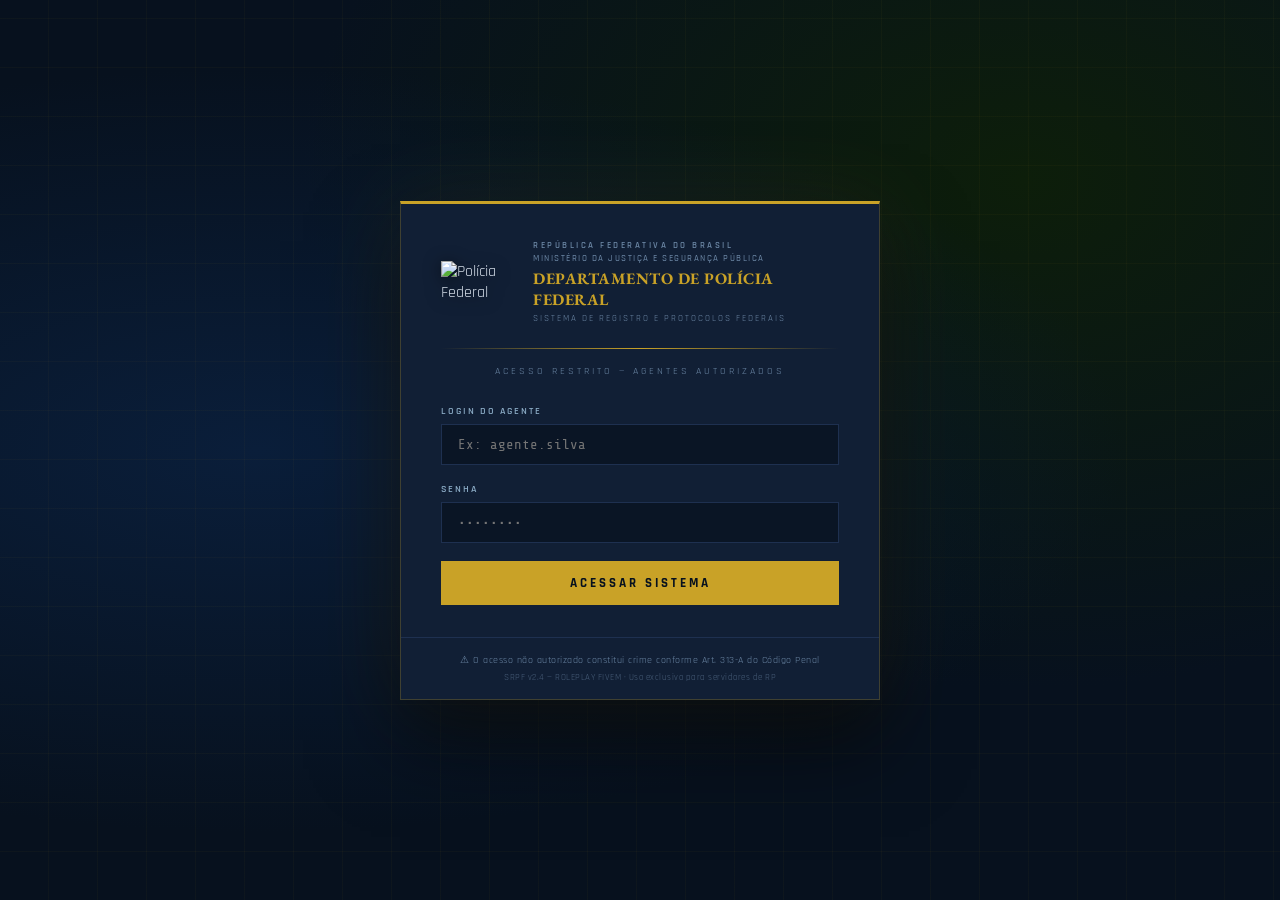
==== index.html @ 8efb6f89 "Add files via upload" ====
<!DOCTYPE html>
<html lang="pt-BR">
<head>
  <meta charset="UTF-8" />
  <meta name="viewport" content="width=device-width, initial-scale=1.0" />
  <title>SRPF — Sistema de Registro da Polícia Federal</title>
  <link rel="stylesheet" href="styles.css" />
  <link href="https://fonts.googleapis.com/css2?family=EB+Garamond:wght@400;500;600;700&family=Rajdhani:wght@400;500;600;700&family=Share+Tech+Mono&display=swap" rel="stylesheet" />
</head>
<body class="login-page">

  <div class="login-container">
    <div class="login-card">
      <div class="login-header">
        <div class="logo-block">
          <img src="https://upload.wikimedia.org/wikipedia/commons/thumb/b/b5/Polícia_Federal_do_Brasil_%28logo%29.svg/200px-Polícia_Federal_do_Brasil_%28logo%29.svg.png"
               alt="Polícia Federal" class="pf-logo" />
          <div class="header-text">
            <div class="header-republic">REPÚBLICA FEDERATIVA DO BRASIL</div>
            <div class="header-ministry">MINISTÉRIO DA JUSTIÇA E SEGURANÇA PÚBLICA</div>
            <div class="header-dept">DEPARTAMENTO DE POLÍCIA FEDERAL</div>
            <div class="header-system">SISTEMA DE REGISTRO E PROTOCOLOS FEDERAIS</div>
          </div>
        </div>
        <div class="divider-gold"></div>
        <p class="login-subtitle">ACESSO RESTRITO — AGENTES AUTORIZADOS</p>
      </div>

      <form class="login-form" onsubmit="handleLogin(event)">
        <div class="form-group">
          <label for="login">LOGIN DO AGENTE</label>
          <input type="text" id="login" placeholder="Ex: agente.silva" required autocomplete="off" />
        </div>
        <div class="form-group">
          <label for="senha">SENHA</label>
          <input type="password" id="senha" placeholder="••••••••" required />
        </div>
        <div id="login-error" class="login-error" style="display:none;"></div>
        <button type="submit" class="btn-login" id="btn-login">
          <span id="btn-text">ACESSAR SISTEMA</span>
          <span id="btn-loading" style="display:none;">VERIFICANDO...</span>
        </button>
      </form>

      <div class="login-footer">
        <div class="footer-line">
          ⚠ O acesso não autorizado constitui crime conforme Art. 313-A do Código Penal
        </div>
        <div class="footer-line small">SRPF v2.4 — ROLEPLAY FIVEM · Uso exclusivo para servidores de RP</div>
      </div>
    </div>
  </div>

  <script src="app.js"></script>
</body>
</html>
---- styles.css ----
/* ===========================
   SRPF — SISTEMA DE REGISTRO DA POLÍCIA FEDERAL
   Estilo Formal / Institucional
   =========================== */

:root {
  --pf-blue: #0a1628;
  --pf-blue-mid: #122040;
  --pf-blue-light: #1a3460;
  --pf-gold: #c9a227;
  --pf-gold-light: #e8c547;
  --pf-red: #8b1a1a;
  --bg: #0d1b2e;
  --bg-card: #111f35;
  --bg-field: #0a1525;
  --border: #1e3050;
  --border-gold: #c9a22740;
  --text: #d4dde8;
  --text-muted: #6a85a3;
  --text-label: #8aaac4;
  --sidebar-w: 260px;
  --font-serif: 'EB Garamond', Georgia, serif;
  --font-display: 'Rajdhani', sans-serif;
  --font-mono: 'Share Tech Mono', monospace;
}

* { margin: 0; padding: 0; box-sizing: border-box; }

body {
  font-family: var(--font-display);
  background: var(--bg);
  color: var(--text);
  min-height: 100vh;
}

/* ===========================  LOGIN PAGE  =========================== */

.login-page {
  display: flex;
  align-items: center;
  justify-content: center;
  background:
    radial-gradient(ellipse at 20% 50%, #0a1e3a 0%, transparent 60%),
    radial-gradient(ellipse at 80% 20%, #0d1e0a 0%, transparent 50%),
    #07111e;
  min-height: 100vh;
}

.login-page::before {
  content: '';
  position: fixed;
  inset: 0;
  background:
    repeating-linear-gradient(
      0deg,
      transparent,
      transparent 48px,
      rgba(201,162,39,0.04) 48px,
      rgba(201,162,39,0.04) 49px
    ),
    repeating-linear-gradient(
      90deg,
      transparent,
      transparent 48px,
      rgba(201,162,39,0.04) 48px,
      rgba(201,162,39,0.04) 49px
    );
  pointer-events: none;
}

.login-container {
  width: 100%;
  max-width: 520px;
  padding: 20px;
  position: relative;
  z-index: 1;
}

.login-card {
  background: var(--bg-card);
  border: 1px solid var(--border-gold);
  border-top: 3px solid var(--pf-gold);
  box-shadow:
    0 0 80px rgba(201,162,39,0.08),
    0 40px 80px rgba(0,0,0,0.6);
}

.login-header {
  padding: 36px 40px 28px;
  text-align: center;
}

.logo-block {
  display: flex;
  align-items: center;
  gap: 20px;
  margin-bottom: 24px;
  text-align: left;
}

.pf-logo {
  width: 72px;
  height: auto;
  flex-shrink: 0;
  filter: drop-shadow(0 2px 8px rgba(0,0,0,0.5));
}

.header-republic {
  font-family: var(--font-display);
  font-size: 9px;
  font-weight: 600;
  letter-spacing: 2.5px;
  color: var(--text-muted);
  text-transform: uppercase;
}

.header-ministry {
  font-size: 9px;
  font-weight: 500;
  letter-spacing: 1.5px;
  color: var(--text-muted);
  text-transform: uppercase;
  margin-top: 2px;
}

.header-dept {
  font-family: var(--font-serif);
  font-size: 16px;
  font-weight: 700;
  color: var(--pf-gold);
  margin-top: 4px;
  letter-spacing: 0.5px;
}

.header-system {
  font-size: 8.5px;
  letter-spacing: 2px;
  color: var(--text-muted);
  text-transform: uppercase;
  margin-top: 3px;
}

.divider-gold {
  height: 1px;
  background: linear-gradient(90deg, transparent, var(--pf-gold), transparent);
  margin-bottom: 16px;
}

.login-subtitle {
  font-size: 10px;
  letter-spacing: 3px;
  color: var(--text-muted);
  text-transform: uppercase;
}

.login-form {
  padding: 0 40px 32px;
  display: flex;
  flex-direction: column;
  gap: 18px;
}

.form-group {
  display: flex;
  flex-direction: column;
  gap: 7px;
}

.form-group label {
  font-size: 10px;
  letter-spacing: 2px;
  color: var(--text-label);
  text-transform: uppercase;
  font-weight: 600;
}

.form-group input {
  background: var(--bg-field);
  border: 1px solid var(--border);
  color: var(--text);
  padding: 12px 16px;
  font-family: var(--font-mono);
  font-size: 14px;
  outline: none;
  transition: border-color 0.2s;
}

.form-group input:focus {
  border-color: var(--pf-gold);
  box-shadow: 0 0 0 2px rgba(201,162,39,0.12);
}

.login-error {
  background: rgba(139,26,26,0.2);
  border: 1px solid var(--pf-red);
  color: #ff6b6b;
  padding: 10px 14px;
  font-size: 12px;
  letter-spacing: 1px;
}

.btn-login {
  background: var(--pf-gold);
  color: #07111e;
  border: none;
  padding: 14px;
  font-family: var(--font-display);
  font-size: 13px;
  font-weight: 700;
  letter-spacing: 3px;
  text-transform: uppercase;
  cursor: pointer;
  transition: background 0.2s, transform 0.1s;
}

.btn-login:hover { background: var(--pf-gold-light); }
.btn-login:active { transform: scale(0.99); }
.btn-login:disabled { background: #3a3a2a; color: #888; cursor: not-allowed; }

.login-footer {
  padding: 16px 40px;
  border-top: 1px solid var(--border);
  display: flex;
  flex-direction: column;
  gap: 6px;
}

.footer-line {
  font-size: 10px;
  color: var(--text-muted);
  text-align: center;
  letter-spacing: 0.5px;
}

.footer-line.small { font-size: 9px; opacity: 0.6; }

/* ===========================  PORTAL PAGE  =========================== */

.portal-page {
  display: flex;
  min-height: 100vh;
}

/* --- SIDEBAR --- */
.sidebar {
  width: var(--sidebar-w);
  background: var(--pf-blue);
  border-right: 1px solid var(--border-gold);
  display: flex;
  flex-direction: column;
  flex-shrink: 0;
  position: fixed;
  top: 0; left: 0; bottom: 0;
  z-index: 100;
  overflow-y: auto;
}

.sidebar-logo {
  padding: 20px 18px 16px;
  display: flex;
  align-items: center;
  gap: 12px;
  border-bottom: 1px solid var(--border-gold);
}

.sidebar-logo img { width: 40px; }

.sidebar-title {
  font-family: var(--font-serif);
  font-size: 20px;
  font-weight: 700;
  color: var(--pf-gold);
  letter-spacing: 2px;
}

.agent-card {
  margin: 16px;
  padding: 14px;
  background: rgba(201,162,39,0.06);
  border: 1px solid var(--border-gold);
  display: flex;
  gap: 12px;
  align-items: center;
}

.agent-badge {
  font-family: var(--font-mono);
  font-size: 22px;
  font-weight: 700;
  color: var(--pf-gold);
  min-width: 42px;
  text-align: center;
}

.agent-info { flex: 1; overflow: hidden; }

.agent-name {
  font-size: 13px;
  font-weight: 600;
  color: var(--text);
  white-space: nowrap;
  overflow: hidden;
  text-overflow: ellipsis;
}

.agent-rank {
  font-size: 10px;
  color: var(--pf-gold);
  letter-spacing: 1px;
  text-transform: uppercase;
  margin-top: 2px;
}

.agent-id {
  font-family: var(--font-mono);
  font-size: 10px;
  color: var(--text-muted);
  margin-top: 2px;
}

.sidebar-nav {
  padding: 12px 0;
  flex: 1;
}

.nav-section-label {
  font-size: 9px;
  letter-spacing: 2.5px;
  color: var(--text-muted);
  padding: 8px 18px 4px;
  text-transform: uppercase;
  font-weight: 600;
}

.nav-item {
  display: block;
  padding: 9px 18px;
  font-size: 13px;
  font-weight: 500;
  color: var(--text-muted);
  text-decoration: none;
  transition: all 0.15s;
  border-left: 2px solid transparent;
  letter-spacing: 0.3px;
}

.nav-item:hover {
  color: var(--text);
  background: rgba(255,255,255,0.04);
}

.nav-item.active {
  color: var(--pf-gold);
  border-left-color: var(--pf-gold);
  background: rgba(201,162,39,0.08);
}

.sidebar-footer {
  padding: 14px 18px;
  border-top: 1px solid var(--border);
}

.protocol-counter {
  font-family: var(--font-mono);
  font-size: 10px;
  color: var(--text-muted);
}

/* --- MAIN CONTENT --- */
.main-content {
  margin-left: var(--sidebar-w);
  flex: 1;
  display: flex;
  flex-direction: column;
  min-height: 100vh;
}

.topbar {
  background: var(--bg-card);
  border-bottom: 1px solid var(--border-gold);
  padding: 18px 32px;
  display: flex;
  align-items: center;
  justify-content: space-between;
  position: sticky;
  top: 0;
  z-index: 50;
}

.topbar-title {
  font-family: var(--font-serif);
  font-size: 22px;
  color: var(--text);
  font-weight: 600;
}

.topbar-sub {
  font-size: 11px;
  color: var(--text-muted);
  margin-top: 3px;
  letter-spacing: 0.5px;
}

.topbar-right {
  display: flex;
  align-items: center;
  gap: 20px;
}

.date-display {
  font-family: var(--font-mono);
  font-size: 11px;
  color: var(--text-muted);
  text-align: right;
}

.btn-generate {
  background: var(--pf-gold);
  color: #07111e;
  border: none;
  padding: 11px 24px;
  font-family: var(--font-display);
  font-size: 12px;
  font-weight: 700;
  letter-spacing: 2px;
  text-transform: uppercase;
  cursor: pointer;
  transition: background 0.2s;
}

.btn-generate:hover { background: var(--pf-gold-light); }

/* --- FORM PANELS --- */
.form-panel {
  display: none;
  padding: 28px 32px;
  flex: 1;
}

.form-panel.active { display: block; }

.form-grid {
  display: grid;
  grid-template-columns: 1fr 1fr;
  gap: 20px;
}

.form-section {
  background: var(--bg-card);
  border: 1px solid var(--border);
  border-top: 2px solid var(--pf-gold);
  padding: 20px;
}

.form-section.full-width {
  grid-column: 1 / -1;
}

.section-title {
  font-family: var(--font-display);
  font-size: 11px;
  font-weight: 700;
  letter-spacing: 2.5px;
  text-transform: uppercase;
  color: var(--pf-gold);
  margin-bottom: 16px;
  padding-bottom: 10px;
  border-bottom: 1px solid var(--border);
}

.field-row {
  display: flex;
  gap: 14px;
  margin-bottom: 14px;
}

.field-group {
  flex: 1;
  display: flex;
  flex-direction: column;
  gap: 6px;
}

.field-group.full { flex: 2; }

.field-group label {
  font-size: 10px;
  letter-spacing: 1.5px;
  color: var(--text-label);
  text-transform: uppercase;
  font-weight: 600;
}

.field-group input,
.field-group select,
.field-group textarea {
  background: var(--bg-field);
  border: 1px solid var(--border);
  color: var(--text);
  padding: 9px 12px;
  font-family: var(--font-display);
  font-size: 13px;
  outline: none;
  transition: border-color 0.2s;
  resize: vertical;
}

.field-group input:focus,
.field-group select:focus,
.field-group textarea:focus {
  border-color: var(--pf-gold);
  box-shadow: 0 0 0 2px rgba(201,162,39,0.08);
}

.field-group select {
  appearance: none;
  background-image: url("data:image/svg+xml,%3Csvg xmlns='http://www.w3.org/2000/svg' width='12' height='12' viewBox='0 0 12 12'%3E%3Cpath fill='%236a85a3' d='M6 8L1 3h10z'/%3E%3C/svg%3E");
  background-repeat: no-repeat;
  background-position: right 12px center;
  padding-right: 36px;
}

.field-group textarea {
  font-family: var(--font-serif);
  font-size: 14px;
  line-height: 1.6;
  min-height: 100px;
}

/* Apreensão items */
.apreensao-item {
  display: flex;
  gap: 10px;
  align-items: center;
  margin-bottom: 10px;
  padding: 10px;
  background: var(--bg-field);
  border: 1px solid var(--border);
}

.apreensao-item input {
  flex: 1;
  background: transparent;
  border: none;
  border-bottom: 1px solid var(--border);
  color: var(--text);
  padding: 6px 8px;
  font-family: var(--font-display);
  font-size: 13px;
  outline: none;
}

.apreensao-item input:focus {
  border-bottom-color: var(--pf-gold);
}

.btn-remove-item {
  background: none;
  border: 1px solid #ff6b6b44;
  color: #ff6b6b;
  padding: 4px 10px;
  cursor: pointer;
  font-size: 14px;
}

.btn-add-item {
  background: none;
  border: 1px dashed var(--border-gold);
  color: var(--pf-gold);
  padding: 9px 16px;
  cursor: pointer;
  font-family: var(--font-display);
  font-size: 12px;
  letter-spacing: 1.5px;
  margin-top: 6px;
  transition: background 0.2s;
  width: 100%;
  text-align: center;
}

.btn-add-item:hover { background: rgba(201,162,39,0.06); }

/* ===========================  NOTIFICATION  =========================== */

.notification {
  position: fixed;
  top: 20px;
  right: 20px;
  background: var(--pf-blue-mid);
  border: 1px solid var(--pf-gold);
  border-left: 4px solid var(--pf-gold);
  padding: 14px 20px;
  font-size: 13px;
  color: var(--text);
  letter-spacing: 0.5px;
  z-index: 9999;
  animation: slideIn 0.3s ease;
  max-width: 360px;
}

.notification.error {
  border-color: #ff6b6b;
  border-left-color: #ff6b6b;
}

@keyframes slideIn {
  from { transform: translateX(120%); opacity: 0; }
  to { transform: translateX(0); opacity: 1; }
}

/* Scrollbar */
::-webkit-scrollbar { width: 6px; }
::-webkit-scrollbar-track { background: var(--bg); }
::-webkit-scrollbar-thumb { background: var(--border); }
::-webkit-scrollbar-thumb:hover { background: var(--pf-gold); }
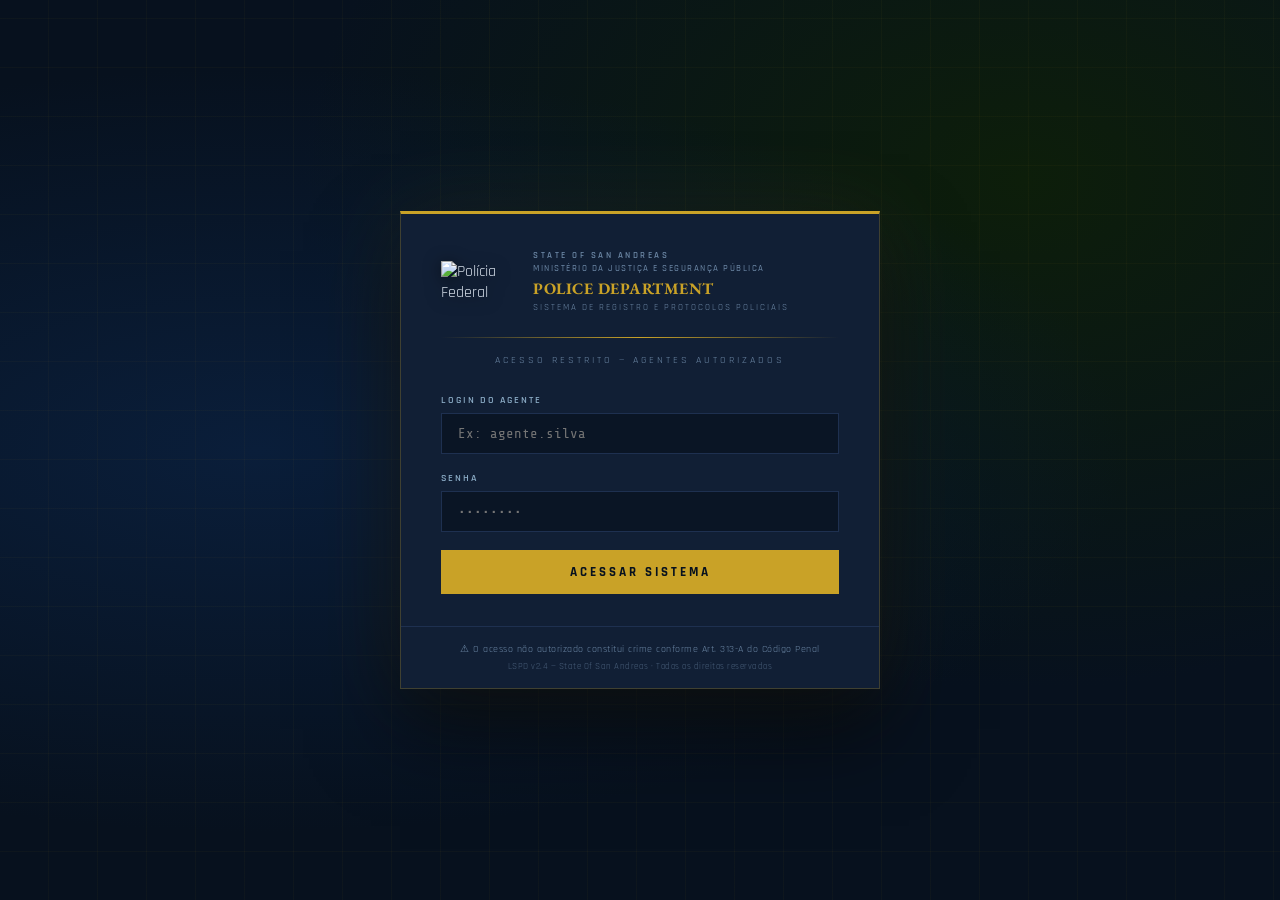
==== commit 57c77424: "Update index.html" ====
--- a/index.html
+++ b/index.html
@@ -3,7 +3,7 @@
 <head>
   <meta charset="UTF-8" />
   <meta name="viewport" content="width=device-width, initial-scale=1.0" />
-  <title>SRPF — Sistema de Registro da Polícia Federal</title>
+  <title>LSPD — Sistema de Registro do police department</title>
   <link rel="stylesheet" href="styles.css" />
   <link href="https://fonts.googleapis.com/css2?family=EB+Garamond:wght@400;500;600;700&family=Rajdhani:wght@400;500;600;700&family=Share+Tech+Mono&display=swap" rel="stylesheet" />
 </head>
@@ -16,10 +16,10 @@
           <img src="https://upload.wikimedia.org/wikipedia/commons/thumb/b/b5/Polícia_Federal_do_Brasil_%28logo%29.svg/200px-Polícia_Federal_do_Brasil_%28logo%29.svg.png"
                alt="Polícia Federal" class="pf-logo" />
           <div class="header-text">
-            <div class="header-republic">REPÚBLICA FEDERATIVA DO BRASIL</div>
+            <div class="header-republic">STATE OF SAN ANDREAS</div>
             <div class="header-ministry">MINISTÉRIO DA JUSTIÇA E SEGURANÇA PÚBLICA</div>
-            <div class="header-dept">DEPARTAMENTO DE POLÍCIA FEDERAL</div>
-            <div class="header-system">SISTEMA DE REGISTRO E PROTOCOLOS FEDERAIS</div>
+            <div class="header-dept">POLICE DEPARTMENT</div>
+            <div class="header-system">SISTEMA DE REGISTRO E PROTOCOLOS POLICIAIS</div>
           </div>
         </div>
         <div class="divider-gold"></div>
@@ -46,7 +46,7 @@
         <div class="footer-line">
           ⚠ O acesso não autorizado constitui crime conforme Art. 313-A do Código Penal
         </div>
-        <div class="footer-line small">SRPF v2.4 — ROLEPLAY FIVEM · Uso exclusivo para servidores de RP</div>
+        <div class="footer-line small">LSPD v2.4 — State Of San Andreas · Todos os direitos reservados </div>
       </div>
     </div>
   </div>
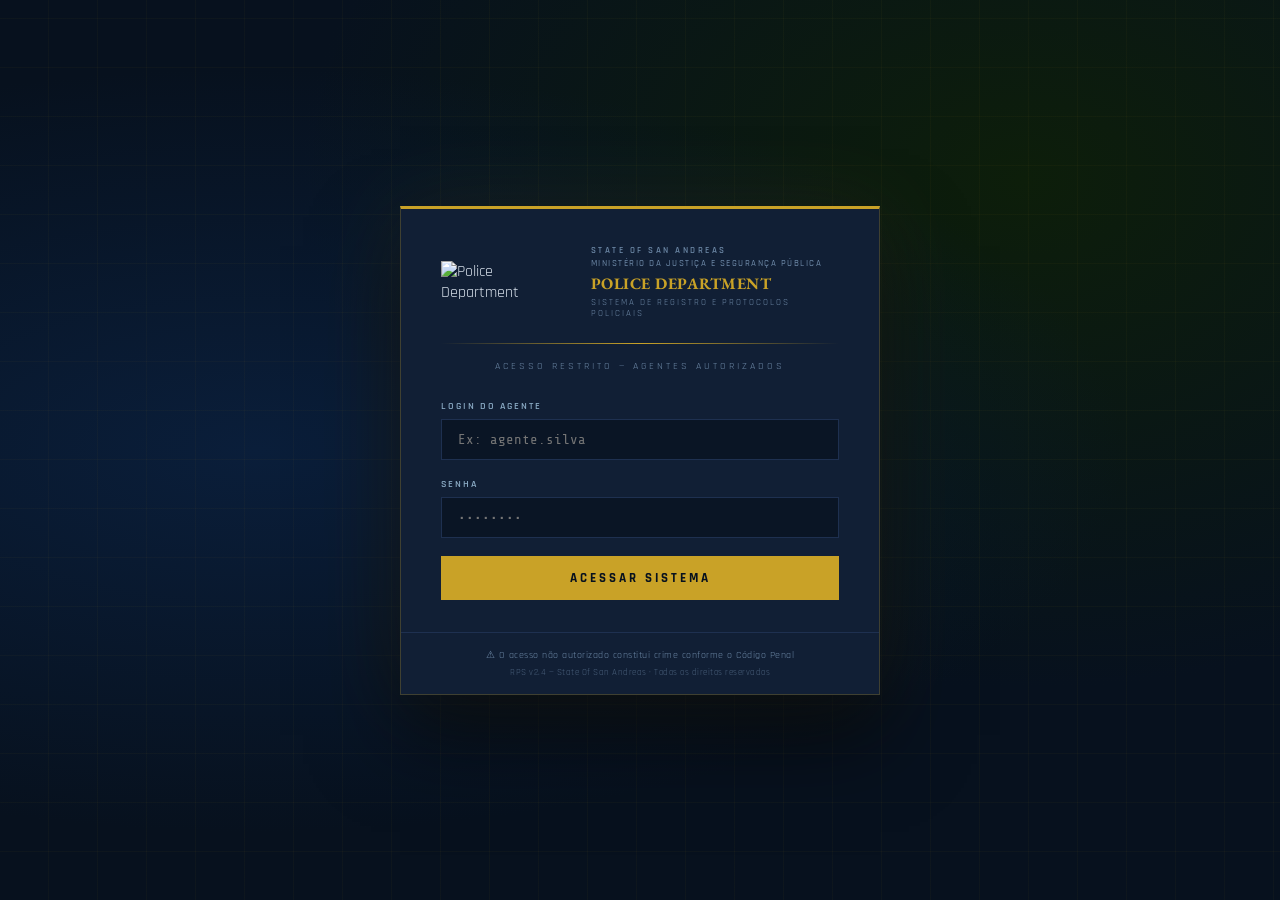
==== commit e6347d02: "Update title and footer for police department page" ====
--- a/index.html
+++ b/index.html
@@ -3,7 +3,7 @@
 <head>
   <meta charset="UTF-8" />
   <meta name="viewport" content="width=device-width, initial-scale=1.0" />
-  <title>LSPD — Sistema de Registro do police department</title>
+  <title>RPS — Sistema de Registro do police department</title>
   <link rel="stylesheet" href="styles.css" />
   <link href="https://fonts.googleapis.com/css2?family=EB+Garamond:wght@400;500;600;700&family=Rajdhani:wght@400;500;600;700&family=Share+Tech+Mono&display=swap" rel="stylesheet" />
 </head>
@@ -13,8 +13,8 @@
     <div class="login-card">
       <div class="login-header">
         <div class="logo-block">
-          <img src="https://upload.wikimedia.org/wikipedia/commons/thumb/b/b5/Polícia_Federal_do_Brasil_%28logo%29.svg/200px-Polícia_Federal_do_Brasil_%28logo%29.svg.png"
-               alt="Polícia Federal" class="pf-logo" />
+          <img src="https://imgur.com/hNp5XDa.png"
+               alt="Police Department" class="lspd-logo" />
           <div class="header-text">
             <div class="header-republic">STATE OF SAN ANDREAS</div>
             <div class="header-ministry">MINISTÉRIO DA JUSTIÇA E SEGURANÇA PÚBLICA</div>
@@ -44,9 +44,9 @@
 
       <div class="login-footer">
         <div class="footer-line">
-          ⚠ O acesso não autorizado constitui crime conforme Art. 313-A do Código Penal
+          ⚠ O acesso não autorizado constitui crime conforme o Código Penal
         </div>
-        <div class="footer-line small">LSPD v2.4 — State Of San Andreas · Todos os direitos reservados </div>
+        <div class="footer-line small">RPS v2.4 — State Of San Andreas · Todos os direitos reservados </div>
       </div>
     </div>
   </div>
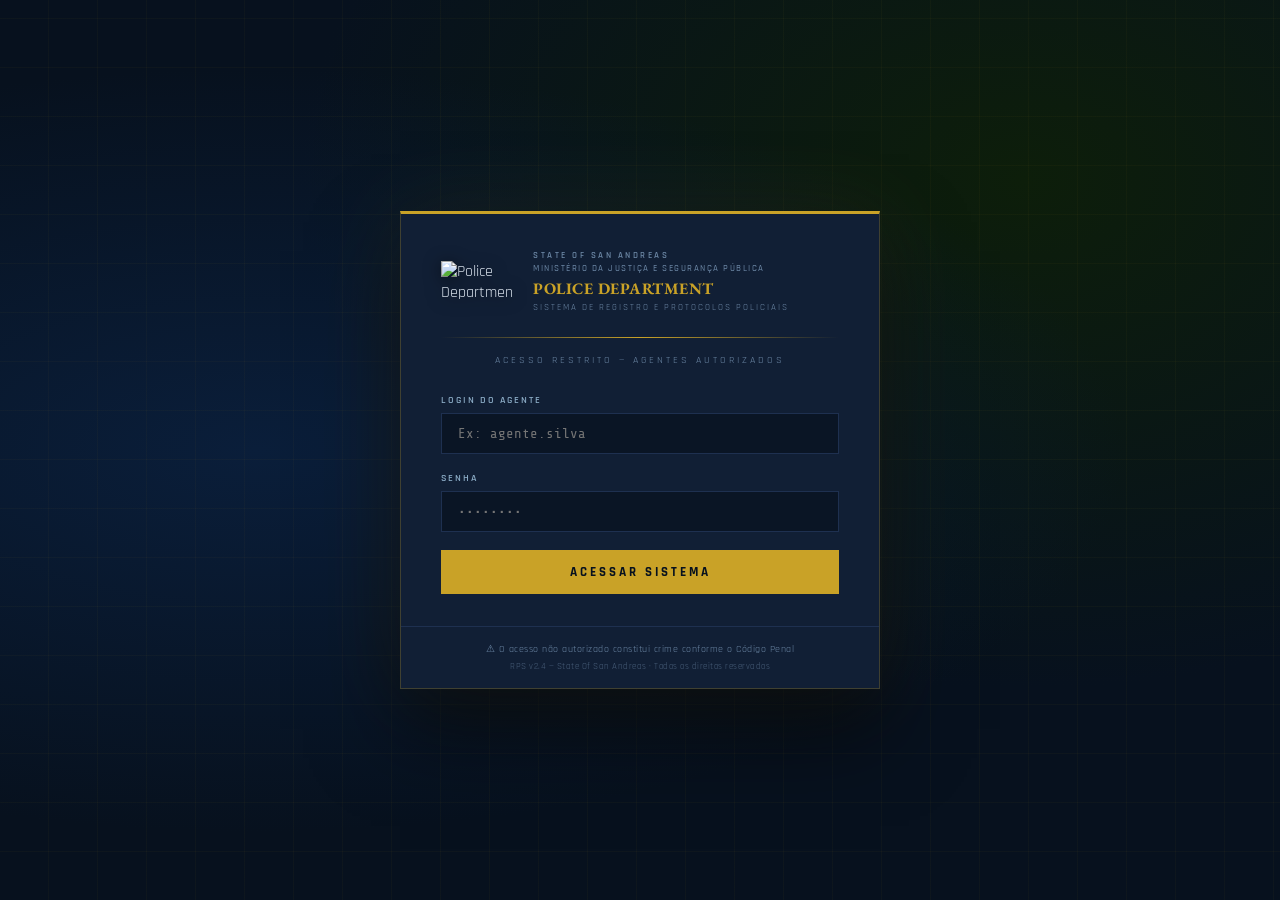
==== commit f74e7918: "Update index.html" ====
--- a/index.html
+++ b/index.html
@@ -2,6 +2,7 @@
 <html lang="pt-BR">
 <head>
   <meta charset="UTF-8" />
+  <link rel="icon" type="image/png" href="https://imgur.com/hNp5XDa.png" />
   <meta name="viewport" content="width=device-width, initial-scale=1.0" />
   <title>RPS — Sistema de Registro do police department</title>
   <link rel="stylesheet" href="styles.css" />
--- a/styles.css
+++ b/styles.css
@@ -1,8 +1,3 @@
-/* ===========================
-   SRPF — SISTEMA DE REGISTRO DA POLÍCIA FEDERAL
-   Estilo Formal / Institucional
-   =========================== */
-
 :root {
   --pf-blue: #0a1628;
   --pf-blue-mid: #122040;
@@ -98,7 +93,7 @@
   text-align: left;
 }
 
-.pf-logo {
+.lspd-logo {
   width: 72px;
   height: auto;
   flex-shrink: 0;
